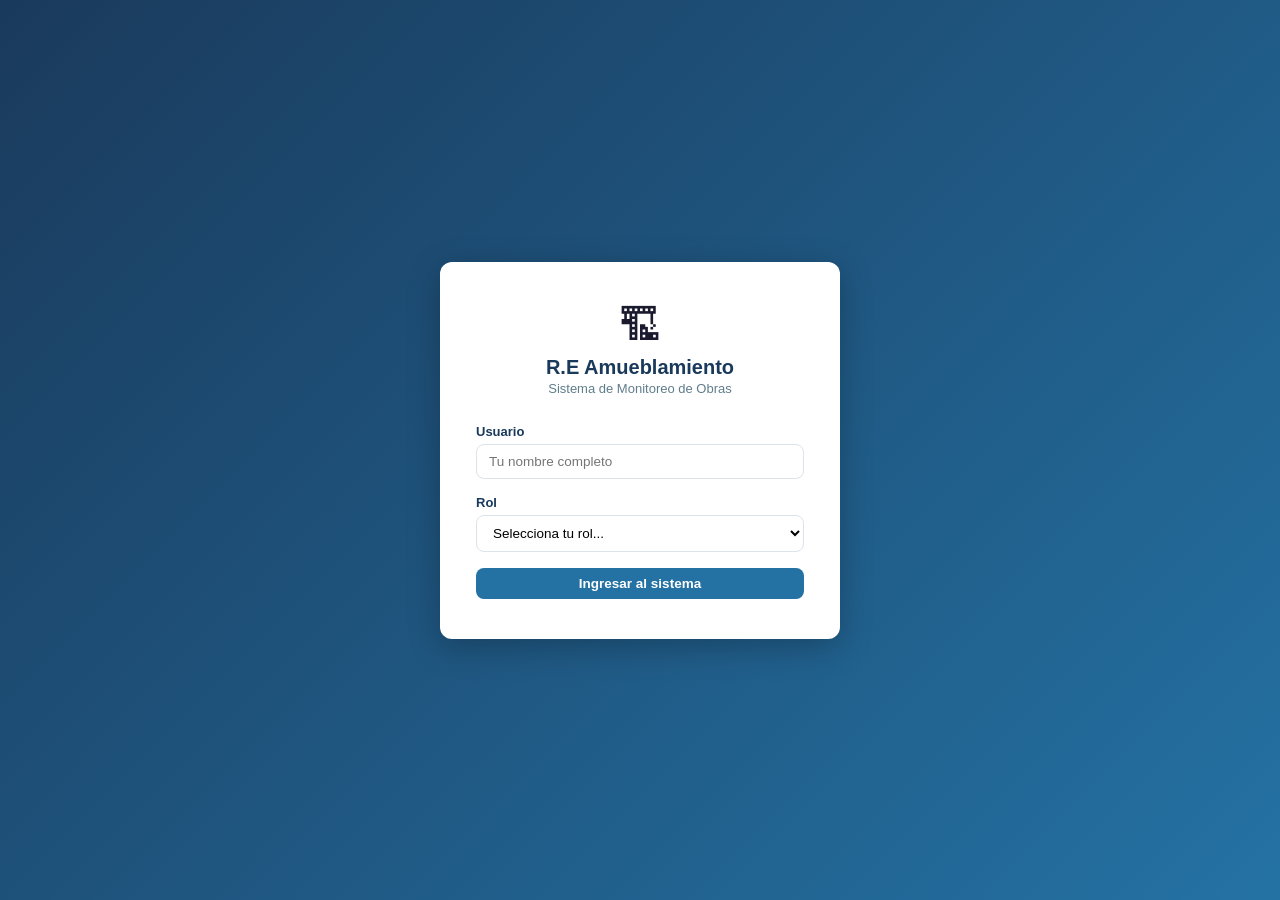
==== frontend/index.html @ dff212c8 "feat: implementación completa semanas 2-8 Backend PHP (API REST sobre Supabase), frontend HTML/CSS/J" ====
<!DOCTYPE html>
<html lang="es">
<head>
  <meta charset="UTF-8">
  <meta name="viewport" content="width=device-width, initial-scale=1.0">
  <title>Planmejora — Ingreso</title>
  <link rel="stylesheet" href="assets/css/style.css">
</head>
<body class="login-page">

  <div class="login-card">
    <div class="login-logo">
      <span class="logo-icon">🏗</span>
      <h1>R.E Amueblamiento</h1>
      <p>Sistema de Monitoreo de Obras</p>
    </div>

    <form id="loginForm" novalidate>
      <div class="form-group">
        <label for="nombre">Usuario</label>
        <input type="text" id="nombre" placeholder="Tu nombre completo" required autocomplete="off">
      </div>
      <div class="form-group">
        <label for="rol">Rol</label>
        <select id="rol" required>
          <option value="">Selecciona tu rol...</option>
          <option value="admin">Administrador</option>
          <option value="supervisor">Supervisor</option>
          <option value="trabajador">Trabajador</option>
        </select>
      </div>
      <div id="loginError" class="alert alert-error hidden"></div>
      <button type="submit" class="btn btn-primary btn-block" id="btnLogin">
        Ingresar al sistema
      </button>
    </form>
  </div>

  <script>
    document.getElementById('loginForm').addEventListener('submit', async (e) => {
      e.preventDefault();
      const nombre = document.getElementById('nombre').value.trim();
      const rol    = document.getElementById('rol').value;
      const errEl  = document.getElementById('loginError');

      errEl.classList.add('hidden');
      if (!nombre || !rol) {
        errEl.textContent = 'Por favor completa todos los campos.';
        errEl.classList.remove('hidden');
        return;
      }

      try {
        const res  = await fetch(`../backend/api/usuarios.php`);
        const json = await res.json();
        const usuarios = json.data ?? [];

        const usuario = usuarios.find(
          u => u.nombre.toLowerCase() === nombre.toLowerCase() && u.rol === rol
        );

        if (!usuario) {
          errEl.textContent = 'Usuario o rol incorrecto. Contacta al administrador.';
          errEl.classList.remove('hidden');
          return;
        }

        sessionStorage.setItem('usuario', JSON.stringify(usuario));

        if (rol === 'trabajador') {
          window.location.href = 'proyecto.html';
        } else {
          window.location.href = 'dashboard.html';
        }
      } catch {
        errEl.textContent = 'Error de conexión. Intenta de nuevo.';
        errEl.classList.remove('hidden');
      }
    });
  </script>
</body>
</html>
---- frontend/assets/css/style.css ----
/* ============================================================
   Planmejora — Sistema de Monitoreo de Obras
   ============================================================ */

:root {
  --navy:    #1a3a5c;
  --blue:    #2472a4;
  --green:   #1a6b3a;
  --orange:  #e67e22;
  --red:     #c0392b;
  --yellow:  #f39c12;
  --gray:    #607d8b;
  --bg:      #f0f4f8;
  --white:   #ffffff;
  --border:  #dce3ea;
  --shadow:  0 2px 8px rgba(0,0,0,.10);
  --radius:  8px;
}

* { box-sizing: border-box; margin: 0; padding: 0; }

body {
  font-family: 'Segoe UI', Calibri, Arial, sans-serif;
  font-size: 14px;
  color: #1a1a2e;
  background: var(--bg);
  min-height: 100vh;
}

a { color: var(--blue); text-decoration: none; }

/* ── Navbar ────────────────────────────────────────────────── */
.navbar {
  background: var(--navy);
  color: #fff;
  padding: 0 24px;
  height: 56px;
  display: flex;
  align-items: center;
  justify-content: space-between;
  position: sticky;
  top: 0;
  z-index: 100;
  box-shadow: var(--shadow);
}
.nav-brand { font-weight: 700; font-size: 16px; display: flex; align-items: center; gap: 12px; }
.nav-title  { font-size: 14px; font-weight: 400; color: #b0c4d8; }
.back-link  { color: #b0c4d8; font-size: 13px; }
.back-link:hover { color: #fff; }
.nav-right  { display: flex; align-items: center; gap: 12px; font-size: 13px; color: #b0c4d8; }

/* ── Container ─────────────────────────────────────────────── */
.container { max-width: 1100px; margin: 0 auto; padding: 28px 20px; }

/* ── Botones ───────────────────────────────────────────────── */
.btn {
  display: inline-flex; align-items: center; justify-content: center;
  padding: 8px 18px; border-radius: var(--radius); border: none;
  font-size: 13.5px; font-weight: 600; cursor: pointer;
  transition: opacity .15s, transform .1s;
}
.btn:hover  { opacity: .88; }
.btn:active { transform: scale(.97); }
.btn-primary { background: var(--blue); color: #fff; }
.btn-outline { background: transparent; border: 1.5px solid currentColor; color: var(--navy); }
.btn-sm     { padding: 5px 12px; font-size: 12px; }
.btn-block  { width: 100%; }
.btn-act    { background: none; border: 1px solid var(--border); border-radius: 5px;
              padding: 3px 10px; font-size: 12px; cursor: pointer; color: var(--blue); }
.btn-act:hover { background: var(--bg); }

/* ── Login ─────────────────────────────────────────────────── */
.login-page {
  display: flex; align-items: center; justify-content: center;
  background: linear-gradient(135deg, var(--navy) 0%, var(--blue) 100%);
}
.login-card {
  background: #fff; border-radius: 12px; padding: 40px 36px;
  width: 100%; max-width: 400px; box-shadow: 0 8px 32px rgba(0,0,0,.25);
}
.login-logo { text-align: center; margin-bottom: 28px; }
.logo-icon  { font-size: 42px; }
.login-logo h1 { font-size: 20px; color: var(--navy); margin-top: 6px; }
.login-logo p  { color: var(--gray); font-size: 13px; margin-top: 2px; }

/* ── Formularios ───────────────────────────────────────────── */
.form-group { margin-bottom: 16px; }
.form-group label { display: block; font-weight: 600; font-size: 13px;
                    color: var(--navy); margin-bottom: 5px; }
input[type="text"], input[type="date"], input[type="email"],
select, textarea {
  width: 100%; padding: 9px 12px; border: 1.5px solid var(--border);
  border-radius: var(--radius); font-size: 13.5px; transition: border-color .15s;
  background: #fff;
}
input:focus, select:focus { outline: none; border-color: var(--blue); }
.form-row { display: flex; gap: 14px; }
.form-row .form-group { flex: 1; }
.select-sm { padding: 6px 10px; font-size: 13px; border-radius: 6px;
             border: 1.5px solid var(--border); }

/* ── Alertas ───────────────────────────────────────────────── */
.alert { padding: 10px 14px; border-radius: var(--radius); font-size: 13px; margin: 8px 0; }
.alert-error { background: #fde8e8; color: var(--red); border: 1px solid #f5c6cb; }
.hidden { display: none !important; }

/* ── Badges ────────────────────────────────────────────────── */
.badge { display: inline-block; padding: 2px 10px; border-radius: 20px;
         font-size: 11.5px; font-weight: 600; }
.badge-green  { background: #d5f5e3; color: #1a6b3a; }
.badge-blue   { background: #d6eaf8; color: var(--blue); }
.badge-yellow { background: #fef9e7; color: #7d6608; }
.badge-orange { background: #fef0e7; color: #b54213; }
.badge-red    { background: #fde8e8; color: var(--red); }
.badge-gray   { background: #ecf0f1; color: var(--gray); }

/* ── Dashboard ─────────────────────────────────────────────── */
.page-header {
  display: flex; align-items: flex-start; justify-content: space-between;
  margin-bottom: 24px; flex-wrap: wrap; gap: 12px;
}
.page-header h2 { font-size: 22px; color: var(--navy); }
.header-actions { display: flex; align-items: center; gap: 10px; }

.projects-grid {
  display: grid;
  grid-template-columns: repeat(auto-fill, minmax(300px, 1fr));
  gap: 18px;
}

.project-card {
  background: #fff; border-radius: 10px; padding: 18px;
  box-shadow: var(--shadow); cursor: pointer;
  transition: transform .15s, box-shadow .15s;
  border: 1.5px solid transparent;
}
.project-card:hover {
  transform: translateY(-3px);
  box-shadow: 0 6px 18px rgba(0,0,0,.14);
  border-color: var(--blue);
}
.card-top   { display: flex; justify-content: space-between; align-items: flex-start; margin-bottom: 10px; }
.card-title { font-size: 15px; font-weight: 700; color: var(--navy); }
.card-sub   { font-size: 12px; color: var(--gray); margin-top: 2px; }
.card-meta  { display: flex; gap: 14px; font-size: 12px; color: var(--gray);
              margin-bottom: 10px; flex-wrap: wrap; }
.card-alert { background: #fef0e7; color: #b54213; border-radius: 6px;
              padding: 5px 10px; font-size: 12px; margin-bottom: 10px; }
.card-footer{ display: flex; justify-content: space-between; margin-top: 10px;
              font-size: 12px; }
.link-btn   { color: var(--blue); font-weight: 600; }

/* ── Barras de progreso ────────────────────────────────────── */
.progress-label { display: flex; justify-content: space-between;
                  font-size: 12.5px; margin-bottom: 5px; }
.progress-bar   { height: 8px; background: #e0e7ef; border-radius: 20px; overflow: hidden; }
.progress-bar-lg { height: 12px; }
.progress-fill  { height: 100%; background: var(--blue); border-radius: 20px;
                  transition: width .4s ease; }
.avance-pct     { font-weight: 700; font-size: 15px; color: var(--blue); }

/* ── Proyecto detalle ─────────────────────────────────────── */
.project-info-bar {
  background: #fff; border-radius: var(--radius); padding: 14px 20px;
  display: flex; gap: 28px; flex-wrap: wrap; margin-bottom: 18px;
  box-shadow: var(--shadow);
}
.info-item   { display: flex; flex-direction: column; }
.info-label  { font-size: 11px; color: var(--gray); font-weight: 600;
               text-transform: uppercase; margin-bottom: 2px; }
.avance-bar-section { background: #fff; border-radius: var(--radius); padding: 16px 20px;
                      margin-bottom: 20px; box-shadow: var(--shadow); }
.avance-stats { display: flex; gap: 20px; flex-wrap: wrap; margin-top: 8px;
                font-size: 12.5px; }

/* ── Fase section ─────────────────────────────────────────── */
.fase-section { background: #fff; border-radius: var(--radius); padding: 18px;
                margin-bottom: 18px; box-shadow: var(--shadow); }
.fase-header  { display: flex; justify-content: space-between; align-items: center; margin-bottom: 10px; }
.fase-titulo  { font-size: 16px; font-weight: 700; color: var(--navy); }
.fase-pct     { font-size: 20px; font-weight: 800; color: var(--blue); }

/* ── Tabla actividades ────────────────────────────────────── */
.table-responsive { overflow-x: auto; }
.act-table { width: 100%; border-collapse: collapse; font-size: 13px; }
.act-table thead tr { background: var(--bg); }
.act-table th { padding: 8px 10px; text-align: left; font-size: 11.5px;
                color: var(--gray); text-transform: uppercase; letter-spacing: .5px; }
.act-table td { padding: 9px 10px; border-bottom: 1px solid var(--border); }
.act-retrasada td { background: #fef8f8; }
.act-completada td { color: var(--gray); }
.act-orden  { width: 32px; color: var(--gray); font-size: 12px; }
.act-icono  { width: 28px; font-size: 15px; }
.act-estado { width: 120px; }
.act-fecha  { width: 110px; font-size: 12px; color: var(--gray); }

/* ── Modales ───────────────────────────────────────────────── */
.modal-overlay {
  position: fixed; inset: 0; background: rgba(0,0,0,.45);
  display: flex; align-items: center; justify-content: center; z-index: 200;
}
.modal-card {
  background: #fff; border-radius: 12px; padding: 0;
  width: 100%; max-width: 520px; box-shadow: 0 12px 40px rgba(0,0,0,.25);
  overflow: hidden;
}
.modal-sm { max-width: 360px; }
.modal-header { display: flex; justify-content: space-between; align-items: center;
                padding: 16px 22px; border-bottom: 1px solid var(--border); }
.modal-header h3 { font-size: 16px; color: var(--navy); }
.modal-close { background: none; border: none; font-size: 18px; cursor: pointer; color: var(--gray); }
.modal-card form, .modal-card > div:not(.modal-header):not(.modal-footer) {
  padding: 20px 22px;
}
.modal-act-nombre { font-weight: 600; color: var(--navy); font-size: 14px; padding: 16px 22px 0; }
.modal-footer { display: flex; justify-content: flex-end; gap: 10px;
                padding: 14px 22px; border-top: 1px solid var(--border); }

/* ── Utilidades ────────────────────────────────────────────── */
.loading-msg  { text-align: center; padding: 40px; color: var(--gray); font-size: 14px; }
.empty-msg    { text-align: center; padding: 48px; color: var(--gray); }
.text-muted   { color: var(--gray); }
.text-danger  { color: var(--red); }

/* ── Responsive ────────────────────────────────────────────── */
@media (max-width: 600px) {
  .container { padding: 16px 12px; }
  .project-info-bar { gap: 14px; }
  .form-row { flex-direction: column; }
  .header-actions { flex-wrap: wrap; }
  .avance-stats { gap: 12px; }
}
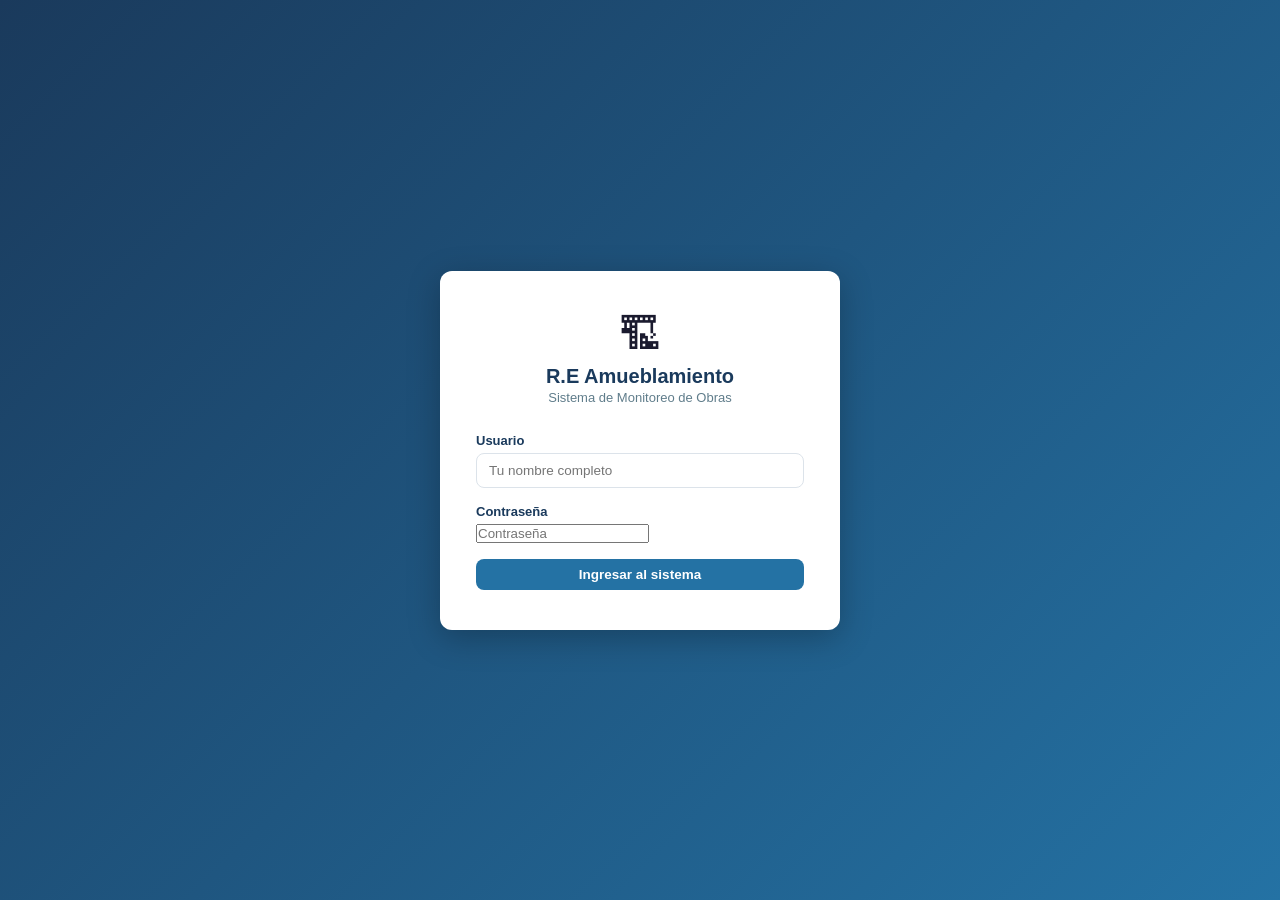
==== commit bf7da01c: "feat: autenticación con contraseña + jerarquía unidades/apartamentos - auth.php: login seguro con pa" ====
--- a/frontend/index.html
+++ b/frontend/index.html
@@ -21,13 +21,8 @@
         <input type="text" id="nombre" placeholder="Tu nombre completo" required autocomplete="off">
       </div>
       <div class="form-group">
-        <label for="rol">Rol</label>
-        <select id="rol" required>
-          <option value="">Selecciona tu rol...</option>
-          <option value="admin">Administrador</option>
-          <option value="supervisor">Supervisor</option>
-          <option value="trabajador">Trabajador</option>
-        </select>
+        <label for="password">Contraseña</label>
+        <input type="password" id="password" placeholder="Contraseña" required>
       </div>
       <div id="loginError" class="alert alert-error hidden"></div>
       <button type="submit" class="btn btn-primary btn-block" id="btnLogin">
@@ -37,44 +32,50 @@
   </div>
 
   <script>
+    // Limpiar sesión anterior al cargar login
+    sessionStorage.clear();
+
     document.getElementById('loginForm').addEventListener('submit', async (e) => {
       e.preventDefault();
-      const nombre = document.getElementById('nombre').value.trim();
-      const rol    = document.getElementById('rol').value;
-      const errEl  = document.getElementById('loginError');
+      const nombre   = document.getElementById('nombre').value.trim();
+      const password = document.getElementById('password').value;
+      const errEl    = document.getElementById('loginError');
+      const btn      = document.getElementById('btnLogin');
 
       errEl.classList.add('hidden');
-      if (!nombre || !rol) {
+      if (!nombre || !password) {
         errEl.textContent = 'Por favor completa todos los campos.';
         errEl.classList.remove('hidden');
         return;
       }
 
+      btn.disabled = true;
+      btn.textContent = 'Ingresando...';
+
       try {
-        const res  = await fetch(`../backend/api/usuarios.php`);
+        const res  = await fetch('../backend/api/auth.php', {
+          method: 'POST',
+          headers: { 'Content-Type': 'application/json' },
+          body: JSON.stringify({ nombre, password }),
+        });
         const json = await res.json();
-        const usuarios = json.data ?? [];
 
-        const usuario = usuarios.find(
-          u => u.nombre.toLowerCase() === nombre.toLowerCase() && u.rol === rol
-        );
+        if (!json.success) throw new Error(json.error);
 
-        if (!usuario) {
-          errEl.textContent = 'Usuario o rol incorrecto. Contacta al administrador.';
-          errEl.classList.remove('hidden');
-          return;
-        }
-
+        const usuario = json.data;
         sessionStorage.setItem('usuario', JSON.stringify(usuario));
 
-        if (rol === 'trabajador') {
-          window.location.href = 'proyecto.html';
+        if (usuario.rol === 'trabajador') {
+          window.location.href = 'dashboard.html';
         } else {
           window.location.href = 'dashboard.html';
         }
-      } catch {
-        errEl.textContent = 'Error de conexión. Intenta de nuevo.';
+      } catch (err) {
+        errEl.textContent = err.message || 'Error de conexión. Intenta de nuevo.';
         errEl.classList.remove('hidden');
+      } finally {
+        btn.disabled = false;
+        btn.textContent = 'Ingresar al sistema';
       }
     });
   </script>
--- a/frontend/assets/css/style.css
+++ b/frontend/assets/css/style.css
@@ -222,6 +222,30 @@
 .text-muted   { color: var(--gray); }
 .text-danger  { color: var(--red); }
 
+/* ── Unidades ──────────────────────────────────────────────── */
+.unidad-section {
+  background: #fff; border-radius: 10px; margin-bottom: 24px;
+  box-shadow: var(--shadow); overflow: hidden;
+}
+.unidad-header {
+  display: flex; justify-content: space-between; align-items: center;
+  padding: 14px 20px; background: var(--navy);
+  flex-wrap: wrap; gap: 10px;
+}
+.unidad-info { display: flex; flex-direction: column; gap: 2px; }
+.unidad-nombre {
+  display: flex; align-items: center; gap: 8px;
+  font-size: 16px; font-weight: 700; color: #fff;
+}
+.unidad-icon { font-size: 18px; }
+.unidad-dir  { font-size: 12px; color: #90b4d0; }
+.unidad-meta {
+  display: flex; align-items: center; gap: 10px; flex-wrap: wrap;
+}
+.unidad-section .projects-grid {
+  padding: 16px !important;
+}
+
 /* ── Responsive ────────────────────────────────────────────── */
 @media (max-width: 600px) {
   .container { padding: 16px 12px; }
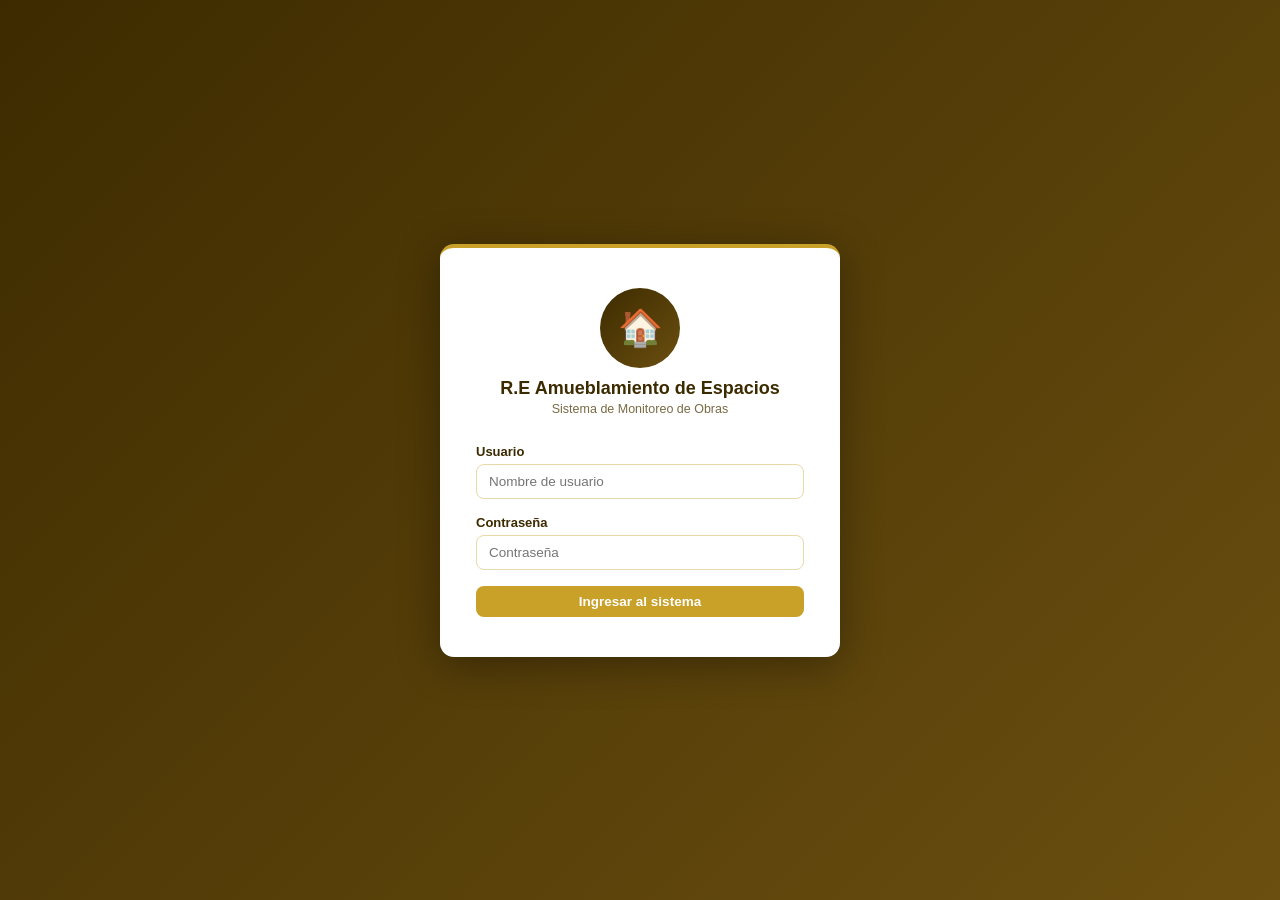
==== commit 7990b22c: "feat: colores dorados, logo empresa, alertas SMS en UI - Paleta de colores completamente dorada (#C9" ====
--- a/frontend/index.html
+++ b/frontend/index.html
@@ -3,22 +3,23 @@
 <head>
   <meta charset="UTF-8">
   <meta name="viewport" content="width=device-width, initial-scale=1.0">
-  <title>Planmejora — Ingreso</title>
+  <title>Planmejora — R.E Amueblamiento de Espacios</title>
   <link rel="stylesheet" href="assets/css/style.css">
 </head>
 <body class="login-page">
 
   <div class="login-card">
     <div class="login-logo">
-      <span class="logo-icon">🏗</span>
-      <h1>R.E Amueblamiento</h1>
+      <img src="assets/img/logo.png" alt="R.E Amueblamiento" onerror="this.style.display='none';document.getElementById('logoPlaceholder').style.display='flex'">
+      <div id="logoPlaceholder" class="login-logo-placeholder" style="display:none">🏠</div>
+      <h1>R.E Amueblamiento de Espacios</h1>
       <p>Sistema de Monitoreo de Obras</p>
     </div>
 
     <form id="loginForm" novalidate>
       <div class="form-group">
         <label for="nombre">Usuario</label>
-        <input type="text" id="nombre" placeholder="Tu nombre completo" required autocomplete="off">
+        <input type="text" id="nombre" placeholder="Nombre de usuario" required autocomplete="off">
       </div>
       <div class="form-group">
         <label for="password">Contraseña</label>
@@ -32,7 +33,6 @@
   </div>
 
   <script>
-    // Limpiar sesión anterior al cargar login
     sessionStorage.clear();
 
     document.getElementById('loginForm').addEventListener('submit', async (e) => {
@@ -59,17 +59,10 @@
           body: JSON.stringify({ nombre, password }),
         });
         const json = await res.json();
-
         if (!json.success) throw new Error(json.error);
 
-        const usuario = json.data;
-        sessionStorage.setItem('usuario', JSON.stringify(usuario));
-
-        if (usuario.rol === 'trabajador') {
-          window.location.href = 'dashboard.html';
-        } else {
-          window.location.href = 'dashboard.html';
-        }
+        sessionStorage.setItem('usuario', JSON.stringify(json.data));
+        window.location.href = 'dashboard.html';
       } catch (err) {
         errEl.textContent = err.message || 'Error de conexión. Intenta de nuevo.';
         errEl.classList.remove('hidden');
--- a/frontend/assets/css/style.css
+++ b/frontend/assets/css/style.css
@@ -1,20 +1,25 @@
 /* ============================================================
-   Planmejora — Sistema de Monitoreo de Obras
+   Planmejora — R.E Amueblamiento de Espacios
    ============================================================ */
 
 :root {
-  --navy:    #1a3a5c;
-  --blue:    #2472a4;
+  --gold:    #C9A028;
+  --gold-dk: #8B6914;
+  --gold-lt: #F5E090;
+  --navy:    #3D2B00;
   --green:   #1a6b3a;
   --orange:  #e67e22;
   --red:     #c0392b;
   --yellow:  #f39c12;
-  --gray:    #607d8b;
-  --bg:      #f0f4f8;
+  --gray:    #7A6A45;
+  --bg:      #FAFAF4;
   --white:   #ffffff;
-  --border:  #dce3ea;
-  --shadow:  0 2px 8px rgba(0,0,0,.10);
+  --border:  #E8D9A8;
+  --shadow:  0 2px 8px rgba(100,70,0,.12);
   --radius:  8px;
+
+  /* aliases usados en el código */
+  --blue:    #C9A028;
 }
 
 * { box-sizing: border-box; margin: 0; padding: 0; }
@@ -22,32 +27,57 @@
 body {
   font-family: 'Segoe UI', Calibri, Arial, sans-serif;
   font-size: 14px;
-  color: #1a1a2e;
+  color: #2C1E00;
   background: var(--bg);
   min-height: 100vh;
 }
 
-a { color: var(--blue); text-decoration: none; }
+a { color: var(--gold-dk); text-decoration: none; }
 
 /* ── Navbar ────────────────────────────────────────────────── */
 .navbar {
   background: var(--navy);
   color: #fff;
   padding: 0 24px;
-  height: 56px;
+  height: 60px;
   display: flex;
   align-items: center;
   justify-content: space-between;
   position: sticky;
   top: 0;
   z-index: 100;
-  box-shadow: var(--shadow);
-}
-.nav-brand { font-weight: 700; font-size: 16px; display: flex; align-items: center; gap: 12px; }
-.nav-title  { font-size: 14px; font-weight: 400; color: #b0c4d8; }
-.back-link  { color: #b0c4d8; font-size: 13px; }
-.back-link:hover { color: #fff; }
-.nav-right  { display: flex; align-items: center; gap: 12px; font-size: 13px; color: #b0c4d8; }
+  box-shadow: 0 2px 10px rgba(0,0,0,.25);
+  border-bottom: 2px solid var(--gold);
+}
+.nav-brand {
+  font-weight: 700; font-size: 15px;
+  display: flex; align-items: center; gap: 10px;
+}
+.nav-logo { height: 38px; width: auto; }
+.nav-logo-text {
+  display: flex; flex-direction: column; line-height: 1.1;
+}
+.nav-logo-text span:first-child { color: var(--gold-lt); font-size: 14px; font-weight: 700; }
+.nav-logo-text span:last-child  { color: #c8b87a; font-size: 10px; font-weight: 400; letter-spacing: .5px; }
+.nav-title  { font-size: 13px; font-weight: 400; color: #c8b87a; }
+.back-link  { color: #c8b87a; font-size: 13px; }
+.back-link:hover { color: var(--gold-lt); }
+.nav-right  { display: flex; align-items: center; gap: 14px; font-size: 13px; color: #c8b87a; }
+
+/* campana de notificaciones */
+.btn-bell {
+  position: relative; background: none; border: none; cursor: pointer;
+  color: #c8b87a; font-size: 20px; padding: 4px; line-height: 1;
+  transition: color .15s;
+}
+.btn-bell:hover { color: var(--gold-lt); }
+.bell-badge {
+  position: absolute; top: -2px; right: -4px;
+  background: var(--red); color: #fff;
+  font-size: 9px; font-weight: 700;
+  border-radius: 20px; min-width: 16px; height: 16px;
+  display: flex; align-items: center; justify-content: center; padding: 0 3px;
+}
 
 /* ── Container ─────────────────────────────────────────────── */
 .container { max-width: 1100px; margin: 0 auto; padding: 28px 20px; }
@@ -61,58 +91,71 @@
 }
 .btn:hover  { opacity: .88; }
 .btn:active { transform: scale(.97); }
-.btn-primary { background: var(--blue); color: #fff; }
-.btn-outline { background: transparent; border: 1.5px solid currentColor; color: var(--navy); }
-.btn-sm     { padding: 5px 12px; font-size: 12px; }
-.btn-block  { width: 100%; }
-.btn-act    { background: none; border: 1px solid var(--border); border-radius: 5px;
-              padding: 3px 10px; font-size: 12px; cursor: pointer; color: var(--blue); }
+.btn-primary { background: var(--gold); color: #fff; }
+.btn-outline  { background: transparent; border: 1.5px solid var(--gold); color: var(--gold-dk); }
+.btn-outline:hover { background: #FBF4DC; }
+.btn-sm      { padding: 5px 12px; font-size: 12px; }
+.btn-block   { width: 100%; }
+.btn-act     { background: none; border: 1px solid var(--border); border-radius: 5px;
+               padding: 3px 10px; font-size: 12px; cursor: pointer; color: var(--gold-dk); }
 .btn-act:hover { background: var(--bg); }
+.btn-danger  { background: var(--red); color: #fff; }
 
 /* ── Login ─────────────────────────────────────────────────── */
 .login-page {
   display: flex; align-items: center; justify-content: center;
-  background: linear-gradient(135deg, var(--navy) 0%, var(--blue) 100%);
+  background: linear-gradient(135deg, var(--navy) 0%, #6B4F10 100%);
+  min-height: 100vh;
 }
 .login-card {
-  background: #fff; border-radius: 12px; padding: 40px 36px;
-  width: 100%; max-width: 400px; box-shadow: 0 8px 32px rgba(0,0,0,.25);
+  background: #fff; border-radius: 14px; padding: 40px 36px;
+  width: 100%; max-width: 400px; box-shadow: 0 8px 40px rgba(0,0,0,.35);
+  border-top: 4px solid var(--gold);
 }
 .login-logo { text-align: center; margin-bottom: 28px; }
-.logo-icon  { font-size: 42px; }
-.login-logo h1 { font-size: 20px; color: var(--navy); margin-top: 6px; }
-.login-logo p  { color: var(--gray); font-size: 13px; margin-top: 2px; }
+.login-logo img { height: 80px; width: auto; margin-bottom: 10px; }
+.login-logo-placeholder {
+  width: 80px; height: 80px; margin: 0 auto 10px;
+  background: linear-gradient(135deg, var(--navy), #6B4F10);
+  border-radius: 50%; display: flex; align-items: center; justify-content: center;
+  font-size: 36px;
+}
+.login-logo h1 { font-size: 18px; color: var(--navy); margin-top: 4px; }
+.login-logo p  { color: var(--gray); font-size: 12.5px; margin-top: 3px; }
 
 /* ── Formularios ───────────────────────────────────────────── */
 .form-group { margin-bottom: 16px; }
 .form-group label { display: block; font-weight: 600; font-size: 13px;
                     color: var(--navy); margin-bottom: 5px; }
 input[type="text"], input[type="date"], input[type="email"],
-select, textarea {
+input[type="password"], select, textarea {
   width: 100%; padding: 9px 12px; border: 1.5px solid var(--border);
   border-radius: var(--radius); font-size: 13.5px; transition: border-color .15s;
   background: #fff;
 }
-input:focus, select:focus { outline: none; border-color: var(--blue); }
+input:focus, select:focus { outline: none; border-color: var(--gold); box-shadow: 0 0 0 3px rgba(201,160,40,.12); }
 .form-row { display: flex; gap: 14px; }
 .form-row .form-group { flex: 1; }
 .select-sm { padding: 6px 10px; font-size: 13px; border-radius: 6px;
              border: 1.5px solid var(--border); }
 
-/* ── Alertas ───────────────────────────────────────────────── */
+/* ── Alertas UI ────────────────────────────────────────────── */
 .alert { padding: 10px 14px; border-radius: var(--radius); font-size: 13px; margin: 8px 0; }
-.alert-error { background: #fde8e8; color: var(--red); border: 1px solid #f5c6cb; }
+.alert-error   { background: #fde8e8; color: var(--red); border: 1px solid #f5c6cb; }
+.alert-warning { background: #fef3cd; color: #7d5a00; border: 1px solid #f5e09d; }
+.alert-success { background: #d5f5e3; color: var(--green); border: 1px solid #a9dfbf; }
 .hidden { display: none !important; }
 
 /* ── Badges ────────────────────────────────────────────────── */
 .badge { display: inline-block; padding: 2px 10px; border-radius: 20px;
          font-size: 11.5px; font-weight: 600; }
 .badge-green  { background: #d5f5e3; color: #1a6b3a; }
-.badge-blue   { background: #d6eaf8; color: var(--blue); }
+.badge-gold   { background: #FBF0C8; color: var(--gold-dk); }
+.badge-blue   { background: #FBF0C8; color: var(--gold-dk); }
 .badge-yellow { background: #fef9e7; color: #7d6608; }
 .badge-orange { background: #fef0e7; color: #b54213; }
 .badge-red    { background: #fde8e8; color: var(--red); }
-.badge-gray   { background: #ecf0f1; color: var(--gray); }
+.badge-gray   { background: #f2ead8; color: var(--gray); }
 
 /* ── Dashboard ─────────────────────────────────────────────── */
 .page-header {
@@ -136,8 +179,8 @@
 }
 .project-card:hover {
   transform: translateY(-3px);
-  box-shadow: 0 6px 18px rgba(0,0,0,.14);
-  border-color: var(--blue);
+  box-shadow: 0 6px 18px rgba(100,70,0,.15);
+  border-color: var(--gold);
 }
 .card-top   { display: flex; justify-content: space-between; align-items: flex-start; margin-bottom: 10px; }
 .card-title { font-size: 15px; font-weight: 700; color: var(--navy); }
@@ -146,39 +189,37 @@
               margin-bottom: 10px; flex-wrap: wrap; }
 .card-alert { background: #fef0e7; color: #b54213; border-radius: 6px;
               padding: 5px 10px; font-size: 12px; margin-bottom: 10px; }
-.card-footer{ display: flex; justify-content: space-between; margin-top: 10px;
-              font-size: 12px; }
-.link-btn   { color: var(--blue); font-weight: 600; }
+.card-footer{ display: flex; justify-content: space-between; margin-top: 10px; font-size: 12px; }
+.link-btn   { color: var(--gold-dk); font-weight: 600; }
 
 /* ── Barras de progreso ────────────────────────────────────── */
 .progress-label { display: flex; justify-content: space-between;
                   font-size: 12.5px; margin-bottom: 5px; }
-.progress-bar   { height: 8px; background: #e0e7ef; border-radius: 20px; overflow: hidden; }
+.progress-bar   { height: 8px; background: #EDE0BB; border-radius: 20px; overflow: hidden; }
 .progress-bar-lg { height: 12px; }
-.progress-fill  { height: 100%; background: var(--blue); border-radius: 20px;
+.progress-fill  { height: 100%; background: var(--gold); border-radius: 20px;
                   transition: width .4s ease; }
-.avance-pct     { font-weight: 700; font-size: 15px; color: var(--blue); }
+.avance-pct     { font-weight: 700; font-size: 15px; color: var(--gold-dk); }
 
 /* ── Proyecto detalle ─────────────────────────────────────── */
 .project-info-bar {
   background: #fff; border-radius: var(--radius); padding: 14px 20px;
   display: flex; gap: 28px; flex-wrap: wrap; margin-bottom: 18px;
-  box-shadow: var(--shadow);
+  box-shadow: var(--shadow); border-left: 4px solid var(--gold);
 }
 .info-item   { display: flex; flex-direction: column; }
 .info-label  { font-size: 11px; color: var(--gray); font-weight: 600;
                text-transform: uppercase; margin-bottom: 2px; }
 .avance-bar-section { background: #fff; border-radius: var(--radius); padding: 16px 20px;
                       margin-bottom: 20px; box-shadow: var(--shadow); }
-.avance-stats { display: flex; gap: 20px; flex-wrap: wrap; margin-top: 8px;
-                font-size: 12.5px; }
+.avance-stats { display: flex; gap: 20px; flex-wrap: wrap; margin-top: 8px; font-size: 12.5px; }
 
 /* ── Fase section ─────────────────────────────────────────── */
 .fase-section { background: #fff; border-radius: var(--radius); padding: 18px;
                 margin-bottom: 18px; box-shadow: var(--shadow); }
 .fase-header  { display: flex; justify-content: space-between; align-items: center; margin-bottom: 10px; }
 .fase-titulo  { font-size: 16px; font-weight: 700; color: var(--navy); }
-.fase-pct     { font-size: 20px; font-weight: 800; color: var(--blue); }
+.fase-pct     { font-size: 20px; font-weight: 800; color: var(--gold-dk); }
 
 /* ── Tabla actividades ────────────────────────────────────── */
 .table-responsive { overflow-x: auto; }
@@ -187,7 +228,7 @@
 .act-table th { padding: 8px 10px; text-align: left; font-size: 11.5px;
                 color: var(--gray); text-transform: uppercase; letter-spacing: .5px; }
 .act-table td { padding: 9px 10px; border-bottom: 1px solid var(--border); }
-.act-retrasada td { background: #fef8f8; }
+.act-retrasada  td { background: #fef8f8; }
 .act-completada td { color: var(--gray); }
 .act-orden  { width: 32px; color: var(--gray); font-size: 12px; }
 .act-icono  { width: 28px; font-size: 15px; }
@@ -196,55 +237,95 @@
 
 /* ── Modales ───────────────────────────────────────────────── */
 .modal-overlay {
-  position: fixed; inset: 0; background: rgba(0,0,0,.45);
+  position: fixed; inset: 0; background: rgba(0,0,0,.5);
   display: flex; align-items: center; justify-content: center; z-index: 200;
 }
 .modal-card {
   background: #fff; border-radius: 12px; padding: 0;
   width: 100%; max-width: 520px; box-shadow: 0 12px 40px rgba(0,0,0,.25);
-  overflow: hidden;
-}
-.modal-sm { max-width: 360px; }
+  overflow: hidden; max-height: 92vh; overflow-y: auto;
+}
+.modal-sm { max-width: 380px; }
 .modal-header { display: flex; justify-content: space-between; align-items: center;
-                padding: 16px 22px; border-bottom: 1px solid var(--border); }
-.modal-header h3 { font-size: 16px; color: var(--navy); }
-.modal-close { background: none; border: none; font-size: 18px; cursor: pointer; color: var(--gray); }
+                padding: 16px 22px; border-bottom: 1px solid var(--border);
+                background: var(--navy); }
+.modal-header h3 { font-size: 16px; color: #fff; }
+.modal-close { background: none; border: none; font-size: 18px; cursor: pointer;
+               color: #c8b87a; }
+.modal-close:hover { color: #fff; }
 .modal-card form, .modal-card > div:not(.modal-header):not(.modal-footer) {
   padding: 20px 22px;
 }
 .modal-act-nombre { font-weight: 600; color: var(--navy); font-size: 14px; padding: 16px 22px 0; }
 .modal-footer { display: flex; justify-content: flex-end; gap: 10px;
                 padding: 14px 22px; border-top: 1px solid var(--border); }
+
+/* ── Panel de alertas ─────────────────────────────────────── */
+.alertas-panel {
+  background: #fff; border-radius: var(--radius); padding: 0;
+  box-shadow: var(--shadow); margin-bottom: 24px; overflow: hidden;
+  border-left: 4px solid var(--red);
+}
+.alertas-panel-header {
+  display: flex; justify-content: space-between; align-items: center;
+  padding: 12px 18px; background: #fef8f8; border-bottom: 1px solid #f5c6cb;
+}
+.alertas-panel-header h3 { font-size: 15px; color: var(--red); font-weight: 700; }
+.alertas-list { padding: 0; }
+.alerta-item {
+  display: flex; justify-content: space-between; align-items: center;
+  padding: 10px 18px; border-bottom: 1px solid var(--border); font-size: 13px;
+}
+.alerta-item:last-child { border-bottom: none; }
+.alerta-info { display: flex; flex-direction: column; gap: 2px; }
+.alerta-nombre { font-weight: 600; color: var(--navy); }
+.alerta-meta   { font-size: 11.5px; color: var(--gray); }
+.alerta-dias   { color: var(--red); font-weight: 700; font-size: 12px; white-space: nowrap; }
+.alertas-empty { padding: 18px; color: var(--green); font-size: 13px; text-align: center; }
+
+/* ── Tipo de contrato ──────────────────────────────────────── */
+.contrato-options { display: flex; flex-direction: column; gap: 8px; margin-top: 4px; }
+.contrato-opt {
+  display: flex; align-items: flex-start; gap: 10px;
+  padding: 10px 14px; border: 1.5px solid var(--border);
+  border-radius: var(--radius); cursor: pointer;
+  transition: border-color .15s, background .15s;
+}
+.contrato-opt:hover { border-color: var(--gold); background: #FBF8ED; }
+.contrato-opt input[type="radio"] { margin-top: 3px; accent-color: var(--gold); }
+.contrato-opt:has(input:checked) { border-color: var(--gold); background: #FBF4DC; }
+.contrato-opt span { display: flex; flex-direction: column; gap: 2px; }
+.contrato-opt strong { font-size: 13.5px; color: var(--navy); }
+.contrato-opt small  { font-size: 11.5px; color: var(--gray); }
+
+/* ── Unidades ──────────────────────────────────────────────── */
+.unidad-section {
+  background: #fff; border-radius: 10px; margin-bottom: 24px;
+  box-shadow: var(--shadow); overflow: hidden;
+}
+.unidad-header {
+  display: flex; justify-content: space-between; align-items: center;
+  padding: 14px 20px; background: var(--navy);
+  border-bottom: 2px solid var(--gold);
+  flex-wrap: wrap; gap: 10px;
+}
+.unidad-info { display: flex; flex-direction: column; gap: 2px; }
+.unidad-nombre {
+  display: flex; align-items: center; gap: 8px;
+  font-size: 16px; font-weight: 700; color: var(--gold-lt);
+}
+.unidad-icon { font-size: 18px; }
+.unidad-dir  { font-size: 12px; color: #c8b87a; }
+.unidad-meta {
+  display: flex; align-items: center; gap: 10px; flex-wrap: wrap;
+}
+.unidad-section .projects-grid { padding: 16px !important; }
 
 /* ── Utilidades ────────────────────────────────────────────── */
 .loading-msg  { text-align: center; padding: 40px; color: var(--gray); font-size: 14px; }
 .empty-msg    { text-align: center; padding: 48px; color: var(--gray); }
 .text-muted   { color: var(--gray); }
 .text-danger  { color: var(--red); }
-
-/* ── Unidades ──────────────────────────────────────────────── */
-.unidad-section {
-  background: #fff; border-radius: 10px; margin-bottom: 24px;
-  box-shadow: var(--shadow); overflow: hidden;
-}
-.unidad-header {
-  display: flex; justify-content: space-between; align-items: center;
-  padding: 14px 20px; background: var(--navy);
-  flex-wrap: wrap; gap: 10px;
-}
-.unidad-info { display: flex; flex-direction: column; gap: 2px; }
-.unidad-nombre {
-  display: flex; align-items: center; gap: 8px;
-  font-size: 16px; font-weight: 700; color: #fff;
-}
-.unidad-icon { font-size: 18px; }
-.unidad-dir  { font-size: 12px; color: #90b4d0; }
-.unidad-meta {
-  display: flex; align-items: center; gap: 10px; flex-wrap: wrap;
-}
-.unidad-section .projects-grid {
-  padding: 16px !important;
-}
 
 /* ── Responsive ────────────────────────────────────────────── */
 @media (max-width: 600px) {
